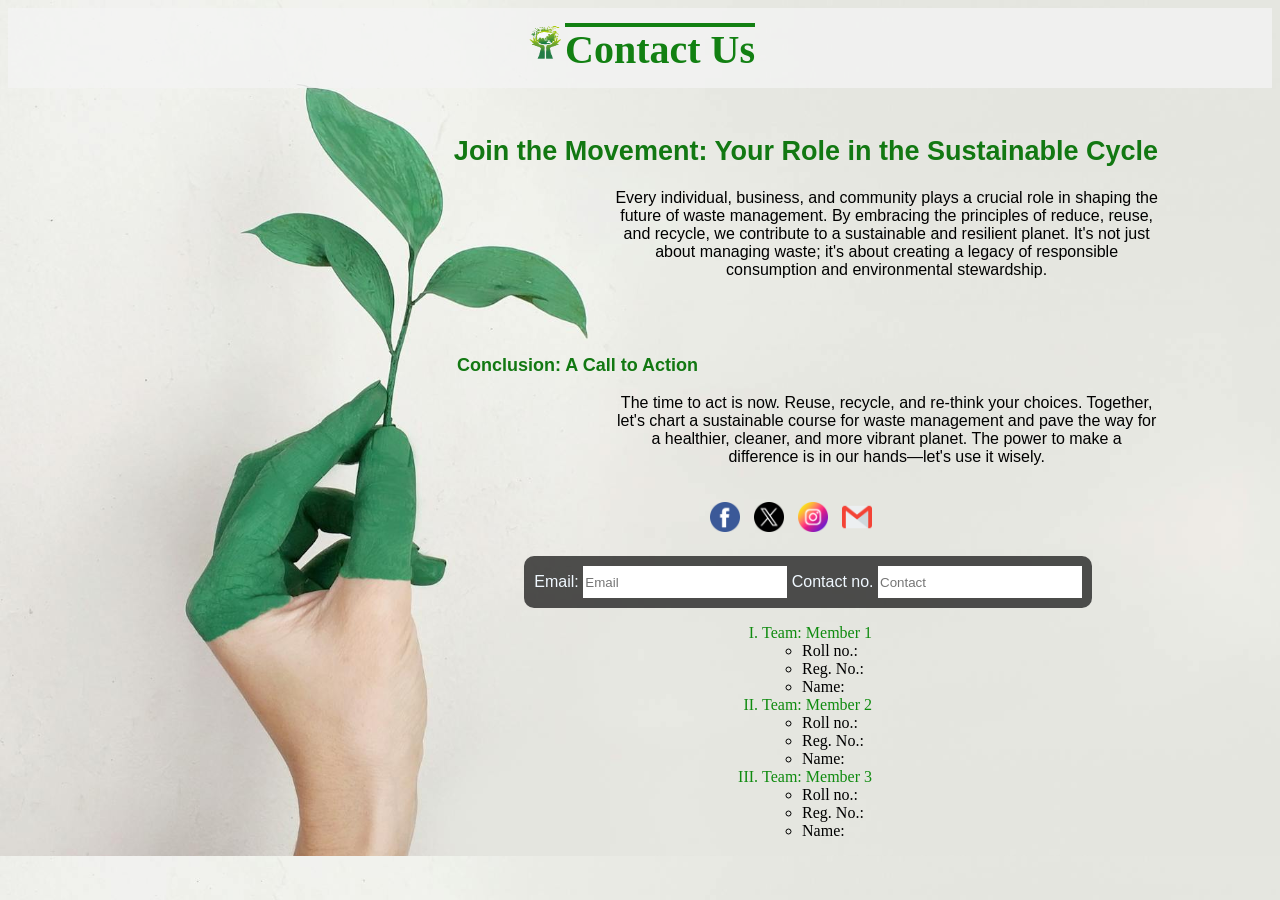
==== ContactUs.html @ 2e571635 "feat: Implement new Recycle, ReThink, Reuse, and index pages, consolidate image assets, and update C" ====
<!DOCTYPE html>
<html lang="en">
<head>
    <style>
        body{
            background-image: url(assets/images/pexels-alena-koval-886521.jpg);
            background-size: cover;
        }
        .head1{
            float: right;
            margin-top: 20px;
            margin-right: 100px;
            color: rgb(18, 120, 18);
            font-size: 18px;
            font-family: Arial, Helvetica, sans-serif;
        }
        .para1{
            float: right;
            margin-right: 100px;
            margin-left: 48%;
            text-align: center;
            font-size: medium;
            font-family:Arial, Helvetica, sans-serif;
            margin-top:0;
        }
        .head2{
            float: right;
            margin-top: 60px;
            margin-right: 560px;
            color: rgb(18, 120, 18);
            font-size: 18px;
            font-family:Arial, Helvetica, sans-serif;
        }
        .para2{
            float: right;
            margin-right: 100px;
            margin-left: 48%;
            text-align: center;
            font-size: medium;
            font-family:Arial, Helvetica, sans-serif;
            margin-top:0;
        }
        .info{
            float: right;
            margin-top: 20px;
            margin-left: 40%;
            margin-right: 180px;
            align-content: center;
            border:0;
            background-color: rgba(0, 0, 0, 0.671);
            color: aliceblue;
            border-radius: 10px;
            font-family: Arial, Helvetica, sans-serif;
            padding: 10px;
        }

        .social-links {
            display: inline-block;
            text-align: center;
            margin-right:400px;
            margin-top: 10px;
            float: right;
            word-spacing: 10px;
        }
    </style>
    <link href="assets/images/kisspng-earth-world-map-globe-vector-hand-planet-5a9af8cfde0632.1928504515201056799094.png" rel="icon" type="image/x-icon">
    <meta charset="UTF-8">
    <meta name="viewport" content="width=device-width, initial-scale=1.0">
    <title>Contact Us</title>
</head>
<body>
    <Header>
        <h1 style="text-align: center; background-color: rgba(244, 244, 244, 0.785); margin:0; padding: 15px; color: rgb(18, 128, 18); text-decoration: overline; font-size: 40px;"><img src="assets/images/kisspng-earth-world-map-globe-vector-hand-planet-5a9af8cfde0632.1928504515201056799094.png" width="40px" height="40px">Contact Us</h1>
    </Header>
    <fieldset style="border: 0;">
        <div class="head1">
            <h2>Join the Movement: Your Role in the Sustainable Cycle</h2>
        </div>
        <p class="para1">Every individual, business, and community plays a crucial role in shaping the future of waste management.
            By embracing the principles of reduce, reuse, and recycle, we contribute to a sustainable and resilient planet.
            It's not just about managing waste; it's about creating a legacy of responsible consumption and environmental stewardship.</p>
        <h3 class="head2">Conclusion: A Call to Action</h3>
        <p class="para2">The time to act is now. Reuse, recycle, and re-think your choices. Together, let's chart a sustainable course 
            for waste management and pave the way for a healthier, cleaner, and more vibrant planet. The power to make a difference is 
            in our hands—let's use it wisely.</p>
    </fieldset>
    <section class="social-links">
        <a href="#" target="_blank"><img src="assets/images/facebook.png" height="30px" width="30px"></a>
        <a href="#" target="_blank"><img src="assets/images/twitter.png" height="30px" width="30px"></a>
        <a href="#" target="_blank"><img src="assets/images/instagram.png" height="30px" width="30px"></a>
        <a href="#" target="_blank"><img src="assets/images/gmail.png" height="30px" width="30px"></a>
    </section>


    <fieldset class="info">
        <label for="email_input">Email:</label>
        <input style="width: 200px; height: 30px; border:0;" id="email_input" type="email" placeholder="Email">
        <label for="contact"><span>Contact no.</span></label>
        <input style="width: 200px; height: 30px; border:0;" id="contact" type="number" placeholder="Contact">
    </fieldset>
    <div style="float: right; width: fit-content; margin-left: 40%; margin-right: 400px;">
        <ol type="I" >
            <li style="color: rgb(15, 139, 15);">Team: Member 1</li>
                <ul>
                    <li>Roll no.: </li>
                    <li>Reg. No.: </li>
                    <li>Name: </li>
                </ul>
            <li style="color: rgb(15, 139, 15);">Team: Member 2</li>
                <ul>
                    <li>Roll no.: </li>
                    <li>Reg. No.: </li>
                    <li>Name: </li>
                </ul>
            <li style="color: rgb(15, 139, 15);">Team: Member 3</li>
                <ul>
                    <li>Roll no.: </li>
                    <li>Reg. No.: </li>
                    <li>Name: </li>
                </ul>
        </ol>
    </div>

</body>
</html>
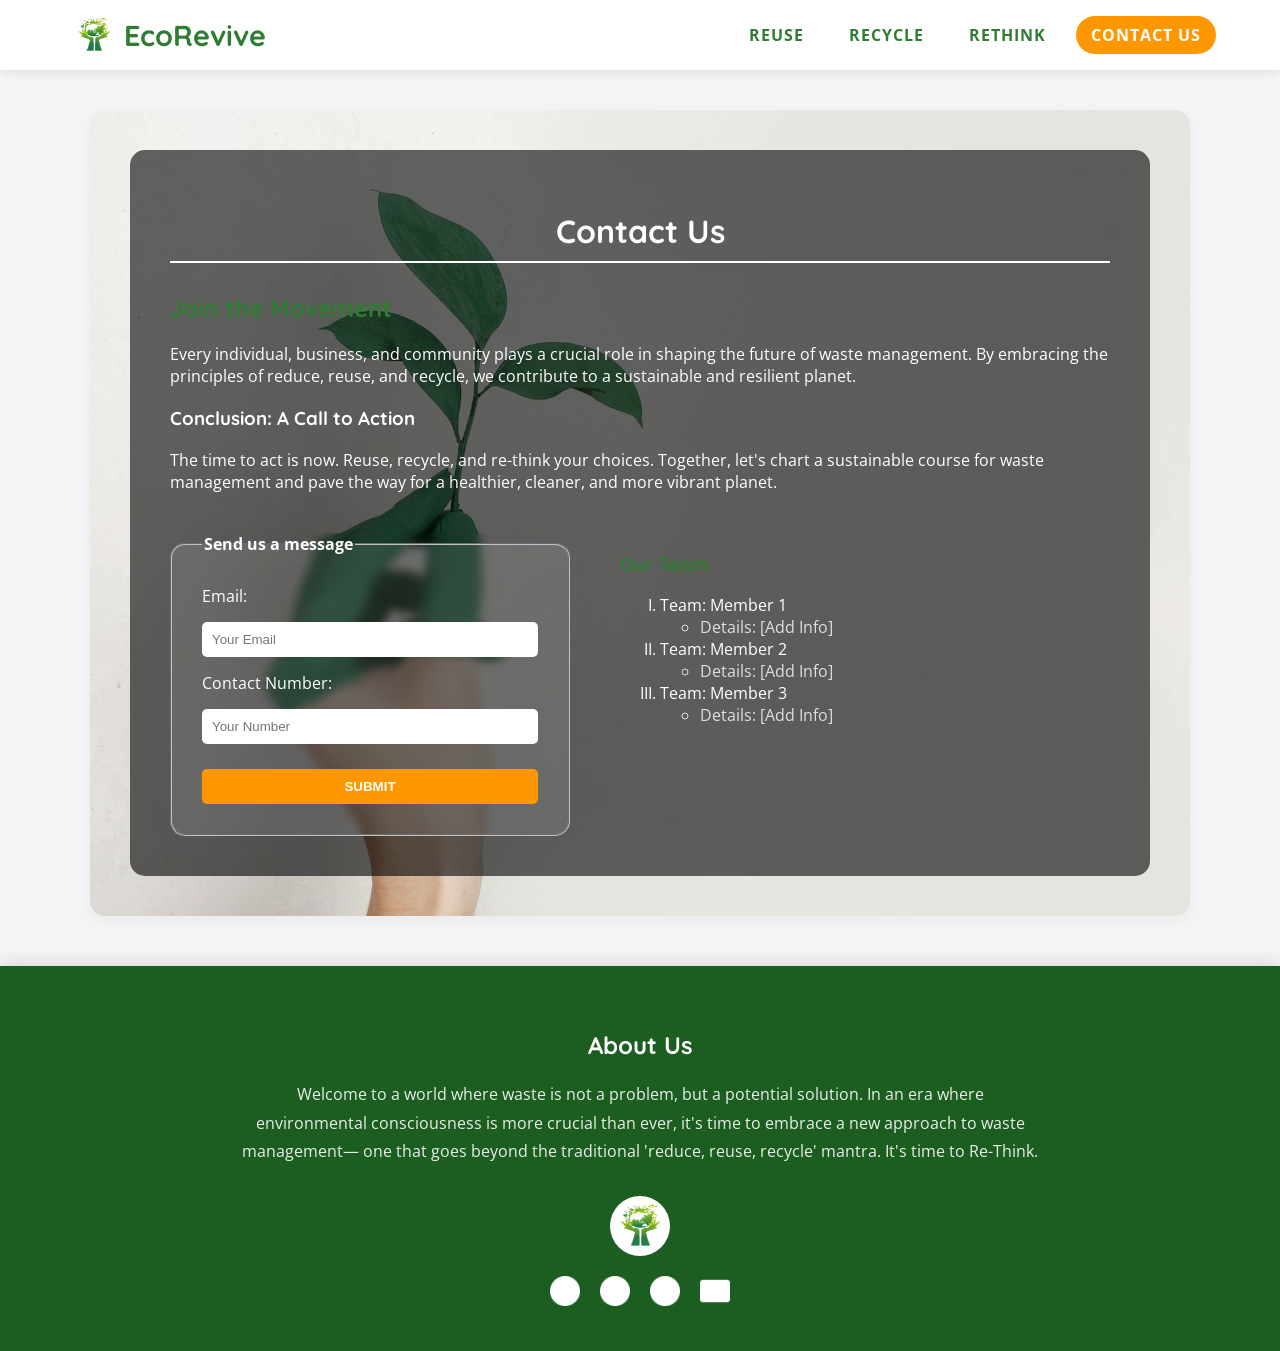
==== commit 53272f15: "refactor: Externalize inline styles to a new `style.css` and apply updated navigation and footer sty" ====
--- a/ContactUs.html
+++ b/ContactUs.html
@@ -1,125 +1,86 @@
 <!DOCTYPE html>
 <html lang="en">
 <head>
-    <style>
-        body{
-            background-image: url(assets/images/pexels-alena-koval-886521.jpg);
-            background-size: cover;
-        }
-        .head1{
-            float: right;
-            margin-top: 20px;
-            margin-right: 100px;
-            color: rgb(18, 120, 18);
-            font-size: 18px;
-            font-family: Arial, Helvetica, sans-serif;
-        }
-        .para1{
-            float: right;
-            margin-right: 100px;
-            margin-left: 48%;
-            text-align: center;
-            font-size: medium;
-            font-family:Arial, Helvetica, sans-serif;
-            margin-top:0;
-        }
-        .head2{
-            float: right;
-            margin-top: 60px;
-            margin-right: 560px;
-            color: rgb(18, 120, 18);
-            font-size: 18px;
-            font-family:Arial, Helvetica, sans-serif;
-        }
-        .para2{
-            float: right;
-            margin-right: 100px;
-            margin-left: 48%;
-            text-align: center;
-            font-size: medium;
-            font-family:Arial, Helvetica, sans-serif;
-            margin-top:0;
-        }
-        .info{
-            float: right;
-            margin-top: 20px;
-            margin-left: 40%;
-            margin-right: 180px;
-            align-content: center;
-            border:0;
-            background-color: rgba(0, 0, 0, 0.671);
-            color: aliceblue;
-            border-radius: 10px;
-            font-family: Arial, Helvetica, sans-serif;
-            padding: 10px;
-        }
-
-        .social-links {
-            display: inline-block;
-            text-align: center;
-            margin-right:400px;
-            margin-top: 10px;
-            float: right;
-            word-spacing: 10px;
-        }
-    </style>
-    <link href="assets/images/kisspng-earth-world-map-globe-vector-hand-planet-5a9af8cfde0632.1928504515201056799094.png" rel="icon" type="image/x-icon">
-    <meta charset="UTF-8">
-    <meta name="viewport" content="width=device-width, initial-scale=1.0">
-    <title>Contact Us</title>
+    <link rel="stylesheet" href="assets/css/style.css">
 </head>
 <body>
-    <Header>
-        <h1 style="text-align: center; background-color: rgba(244, 244, 244, 0.785); margin:0; padding: 15px; color: rgb(18, 128, 18); text-decoration: overline; font-size: 40px;"><img src="assets/images/kisspng-earth-world-map-globe-vector-hand-planet-5a9af8cfde0632.1928504515201056799094.png" width="40px" height="40px">Contact Us</h1>
-    </Header>
-    <fieldset style="border: 0;">
-        <div class="head1">
-            <h2>Join the Movement: Your Role in the Sustainable Cycle</h2>
+    <nav class="menu">
+        <a href="index.html">
+            <img src="assets/images/kisspng-earth-world-map-globe-vector-hand-planet-5a9af8cfde0632.1928504515201056799094.png" width="40" height="40" alt="Logo">
+            <span class="logo-text">EcoRevive</span>
+        </a>
+        <div class="nav-links">
+            <a href="Reuse.html" class="nav-item">Reuse</a>
+            <a href="Recycle.html" class="nav-item">Recycle</a>
+            <a href="ReThink.html" class="nav-item">Rethink</a>
+            <a href="ContactUs.html" class="nav-item" style="background-color: var(--accent-orange); color: white;">Contact Us</a>
         </div>
-        <p class="para1">Every individual, business, and community plays a crucial role in shaping the future of waste management.
-            By embracing the principles of reduce, reuse, and recycle, we contribute to a sustainable and resilient planet.
-            It's not just about managing waste; it's about creating a legacy of responsible consumption and environmental stewardship.</p>
-        <h3 class="head2">Conclusion: A Call to Action</h3>
-        <p class="para2">The time to act is now. Reuse, recycle, and re-think your choices. Together, let's chart a sustainable course 
-            for waste management and pave the way for a healthier, cleaner, and more vibrant planet. The power to make a difference is 
-            in our hands—let's use it wisely.</p>
-    </fieldset>
-    <section class="social-links">
-        <a href="#" target="_blank"><img src="assets/images/facebook.png" height="30px" width="30px"></a>
-        <a href="#" target="_blank"><img src="assets/images/twitter.png" height="30px" width="30px"></a>
-        <a href="#" target="_blank"><img src="assets/images/instagram.png" height="30px" width="30px"></a>
-        <a href="#" target="_blank"><img src="assets/images/gmail.png" height="30px" width="30px"></a>
-    </section>
+    </nav>
 
+    <div class="container" style="background-image: url('assets/images/pexels-alena-koval-886521.jpg'); background-size: cover; color: white;">
+        <div style="background: rgba(0,0,0,0.6); padding: 40px; border-radius: 15px;">
+            <header>
+                <h1 style="text-align: center; color: white; border-bottom: 2px solid white; padding-bottom: 10px;">Contact Us</h1>
+            </header>
 
-    <fieldset class="info">
-        <label for="email_input">Email:</label>
-        <input style="width: 200px; height: 30px; border:0;" id="email_input" type="email" placeholder="Email">
-        <label for="contact"><span>Contact no.</span></label>
-        <input style="width: 200px; height: 30px; border:0;" id="contact" type="number" placeholder="Contact">
-    </fieldset>
-    <div style="float: right; width: fit-content; margin-left: 40%; margin-right: 400px;">
-        <ol type="I" >
-            <li style="color: rgb(15, 139, 15);">Team: Member 1</li>
-                <ul>
-                    <li>Roll no.: </li>
-                    <li>Reg. No.: </li>
-                    <li>Name: </li>
-                </ul>
-            <li style="color: rgb(15, 139, 15);">Team: Member 2</li>
-                <ul>
-                    <li>Roll no.: </li>
-                    <li>Reg. No.: </li>
-                    <li>Name: </li>
-                </ul>
-            <li style="color: rgb(15, 139, 15);">Team: Member 3</li>
-                <ul>
-                    <li>Roll no.: </li>
-                    <li>Reg. No.: </li>
-                    <li>Name: </li>
-                </ul>
-        </ol>
+            <section style="margin-top: 30px;">
+                <h2>Join the Movement</h2>
+                <p>Every individual, business, and community plays a crucial role in shaping the future of waste management. By embracing the principles of reduce, reuse, and recycle, we contribute to a sustainable and resilient planet.</p>
+                
+                <h3 style="color: white;">Conclusion: A Call to Action</h3>
+                <p>The time to act is now. Reuse, recycle, and re-think your choices. Together, let's chart a sustainable course for waste management and pave the way for a healthier, cleaner, and more vibrant planet.</p>
+            </section>
+
+            <div style="display: flex; gap: 50px; margin-top: 40px; flex-wrap: wrap;">
+                <fieldset class="info" style="flex: 1; min-width: 300px; margin: 0; background: rgba(255,255,255,0.1); backdrop-filter: blur(5px);">
+                    <legend style="color: white; font-weight: bold;">Send us a message</legend>
+                    <label for="email_input">Email:</label>
+                    <input type="email" id="email_input" placeholder="Your Email">
+                    <label for="contact">Contact Number:</label>
+                    <input type="number" id="contact" placeholder="Your Number">
+                    <button style="background: var(--accent-orange); color: white; border: none; padding: 10px; border-radius: 5px; cursor: pointer; margin-top: 10px; font-weight: bold;">SUBMIT</button>
+                </fieldset>
+
+                <div style="flex: 1; min-width: 300px;">
+                    <h3>Our Team</h3>
+                    <ol type="I" style="color: white;">
+                        <li>Team: Member 1</li>
+                        <ul style="opacity: 0.8;">
+                            <li>Details: [Add Info]</li>
+                        </ul>
+                        <li>Team: Member 2</li>
+                        <ul style="opacity: 0.8;">
+                            <li>Details: [Add Info]</li>
+                        </ul>
+                        <li>Team: Member 3</li>
+                        <ul style="opacity: 0.8;">
+                            <li>Details: [Add Info]</li>
+                        </ul>
+                    </ol>
+                </div>
+            </div>
+        </div>
     </div>
 
+    <footer>
+        <h3>About Us</h3>
+        <p>
+            Welcome to a world where waste is not a problem, but a potential solution. 
+            In an era where environmental consciousness is more crucial than ever, it's time to embrace a new approach to waste 
+            management— one that goes beyond the traditional 'reduce, reuse, recycle' mantra. 
+            It's time to Re-Think.
+        </p>
+        
+        <div style="background-color: white; width: 60px; height: 60px; margin: 0 auto; border-radius: 50%; padding: 5px;">
+            <img src="assets/images/kisspng-earth-world-map-globe-vector-hand-planet-5a9af8cfde0632.1928504515201056799094.png" width="50" height="50">
+        </div>
+
+        <section class="social-links">
+            <a href="#"><img src="assets/images/facebook.png" alt="Facebook"></a>
+            <a href="#"><img src="assets/images/twitter.png" alt="Twitter"></a>
+            <a href="#"><img src="assets/images/instagram.png" alt="Instagram"></a>
+            <a href="#"><img src="assets/images/gmail.png" alt="Gmail"></a>
+        </section>
+    </footer>
 </body>
 </html>
--- a/assets/css/style.css
+++ b/assets/css/style.css
@@ -0,0 +1,193 @@
+@import url('https://fonts.googleapis.com/css2?family=Quicksand:wght@400;700&family=Open+Sans:wght@400;600&display=swap');
+
+:root {
+    --primary-green: #2e7d32;
+    --secondary-green: #4caf50;
+    --accent-orange: #ff9800;
+    --accent-orange-hover: #e68a00;
+    --glass-bg: rgba(255, 255, 255, 0.8);
+    --footer-bg: #1b5e20;
+    --body-bg: #f5f5f5;
+    --text-dark: #333;
+    --text-light: #fff;
+    --white-soft: rgba(255, 255, 255, 0.95);
+}
+
+* {
+    box-sizing: border-box;
+    transition: all 0.3s ease;
+}
+
+body, html {
+    margin: 0;
+    padding: 0;
+    width: 100%;
+    min-height: 100vh;
+    font-family: 'Open Sans', sans-serif;
+    background-color: var(--body-bg);
+    color: var(--text-dark);
+}
+
+/* Navigation Menu */
+.menu {
+    position: sticky;
+    top: 0;
+    z-index: 1000;
+    border: none;
+    margin: 0;
+    padding: 10px 5%;
+    display: flex;
+    align-items: center;
+    justify-content: flex-start;
+    gap: 30px;
+    background: var(--white-soft);
+    box-shadow: 0 2px 10px rgba(0,0,0,0.1);
+    backdrop-filter: blur(10px);
+}
+
+.menu a {
+    text-decoration: none;
+    color: var(--primary-green);
+    font-weight: 700;
+    font-size: 1.1rem;
+    padding: 5px 10px;
+    border-radius: 5px;
+    display: flex;
+    align-items: center;
+    gap: 10px;
+}
+
+.menu a img {
+    border-radius: 50%;
+}
+
+.menu .nav-links {
+    display: flex;
+    gap: 15px;
+    margin-left: auto;
+}
+
+.menu .nav-item {
+    padding: 8px 15px;
+    border-radius: 20px;
+    font-size: 1rem;
+    text-transform: uppercase;
+    letter-spacing: 1px;
+}
+
+.menu .nav-item:hover {
+    background-color: var(--accent-orange);
+    color: var(--text-light);
+    text-decoration: none;
+}
+
+.logo-text {
+    font-family: 'Quicksand', sans-serif;
+    font-size: 1.8rem;
+    font-weight: 700;
+}
+
+/* Headers */
+h1, h2, h3 {
+    font-family: 'Quicksand', sans-serif;
+    color: var(--primary-green);
+}
+
+/* Footer Styling */
+footer {
+    background-color: var(--footer-bg);
+    color: var(--text-light);
+    text-align: center;
+    padding: 40px 10%;
+    margin-top: 50px;
+    box-shadow: 0 -5px 15px rgba(0,0,0,0.1);
+}
+
+footer h3 {
+    color: var(--text-light);
+    font-size: 1.5rem;
+    margin-bottom: 20px;
+}
+
+footer p {
+    line-height: 1.8;
+    max-width: 800px;
+    margin: 0 auto 30px;
+    opacity: 0.9;
+}
+
+.social-links {
+    display: flex;
+    justify-content: center;
+    gap: 20px;
+    margin-top: 20px;
+}
+
+.social-links a img {
+    filter: brightness(0) invert(1);
+    width: 30px;
+    height: 30px;
+}
+
+.social-links a:hover img {
+    transform: scale(1.2);
+    filter: none;
+}
+
+/* Hero Section */
+.Section_top {
+    width: 100%;
+    height: 80vh;
+    display: flex;
+    align-items: center;
+    justify-content: center;
+    background-position: center;
+    background-size: cover;
+    animation: change 20s infinite alternate ease-in-out;
+}
+
+.about {
+    background: rgba(255, 255, 255, 0.85);
+    padding: 30px 60px;
+    border-radius: 50px;
+    font-size: 3rem;
+    box-shadow: 0 10px 30px rgba(0,0,0,0.2);
+    border: 2px solid var(--primary-green);
+}
+
+/* Page Containers */
+.container {
+    max-width: 1100px;
+    margin: 40px auto;
+    padding: 40px;
+    background: white;
+    border-radius: 15px;
+    box-shadow: 0 5px 20px rgba(0,0,0,0.05);
+}
+
+/* Images */
+.responsive-img {
+    max-width: 100%;
+    height: auto;
+    border-radius: 10px;
+    box-shadow: 0 4px 15px rgba(0,0,0,0.1);
+}
+
+/* Contact Form Specifics */
+.info {
+    background: #333;
+    padding: 30px;
+    border-radius: 15px;
+    color: white;
+    display: flex;
+    flex-direction: column;
+    gap: 15px;
+    max-width: 400px;
+    margin: 30px auto;
+}
+
+.info input {
+    padding: 10px;
+    border-radius: 5px;
+    border: none;
+}
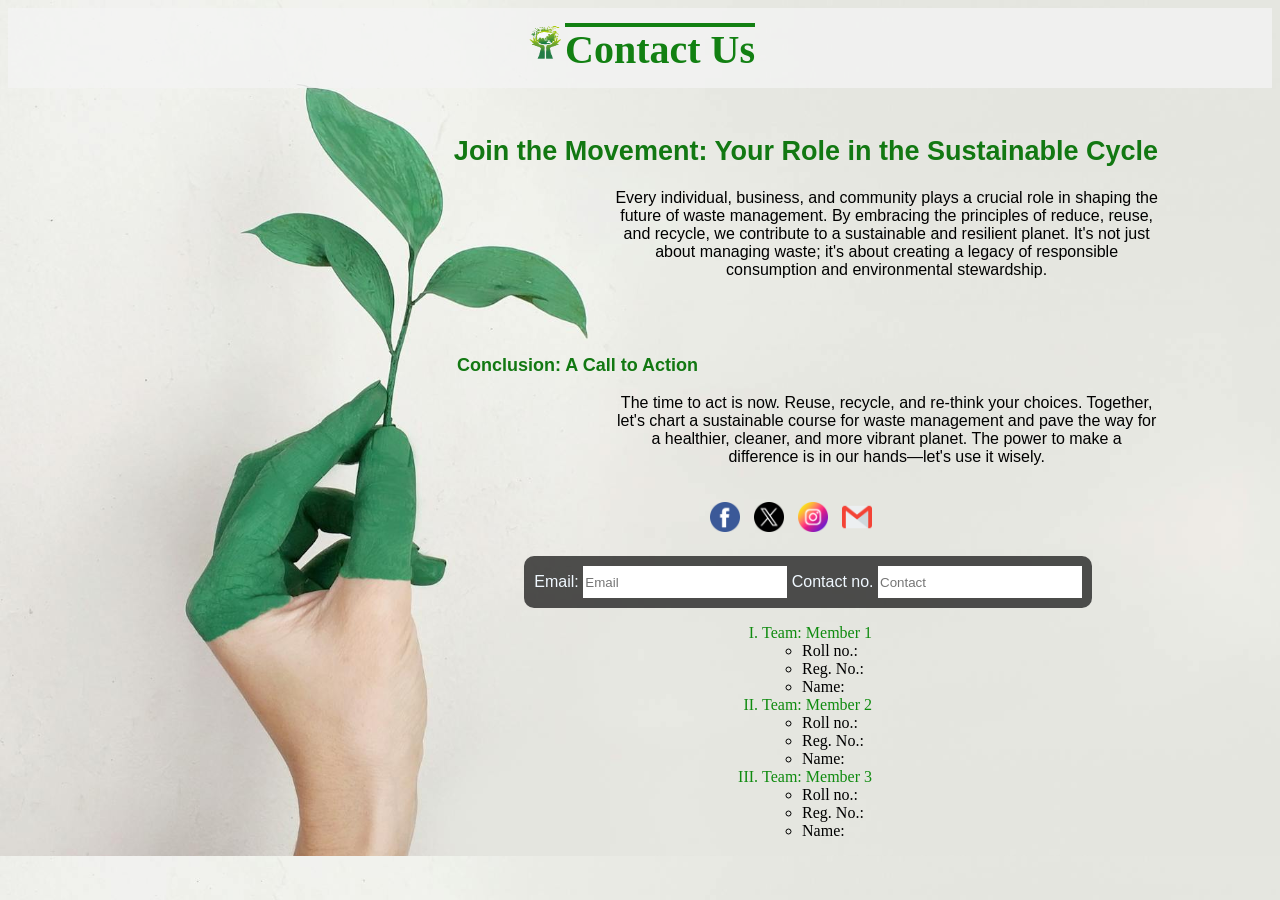
==== commit c0f370b7: "refactor: Redesign page layouts and styling by integrating inline CSS and updating content structure" ====
--- a/ContactUs.html
+++ b/ContactUs.html
@@ -1,86 +1,125 @@
-<!DOCTYPE html>
-<html lang="en">
-<head>
-    <link rel="stylesheet" href="assets/css/style.css">
-</head>
-<body>
-    <nav class="menu">
-        <a href="index.html">
-            <img src="assets/images/kisspng-earth-world-map-globe-vector-hand-planet-5a9af8cfde0632.1928504515201056799094.png" width="40" height="40" alt="Logo">
-            <span class="logo-text">EcoRevive</span>
-        </a>
-        <div class="nav-links">
-            <a href="Reuse.html" class="nav-item">Reuse</a>
-            <a href="Recycle.html" class="nav-item">Recycle</a>
-            <a href="ReThink.html" class="nav-item">Rethink</a>
-            <a href="ContactUs.html" class="nav-item" style="background-color: var(--accent-orange); color: white;">Contact Us</a>
-        </div>
-    </nav>
-
-    <div class="container" style="background-image: url('assets/images/pexels-alena-koval-886521.jpg'); background-size: cover; color: white;">
-        <div style="background: rgba(0,0,0,0.6); padding: 40px; border-radius: 15px;">
-            <header>
-                <h1 style="text-align: center; color: white; border-bottom: 2px solid white; padding-bottom: 10px;">Contact Us</h1>
-            </header>
-
-            <section style="margin-top: 30px;">
-                <h2>Join the Movement</h2>
-                <p>Every individual, business, and community plays a crucial role in shaping the future of waste management. By embracing the principles of reduce, reuse, and recycle, we contribute to a sustainable and resilient planet.</p>
-                
-                <h3 style="color: white;">Conclusion: A Call to Action</h3>
-                <p>The time to act is now. Reuse, recycle, and re-think your choices. Together, let's chart a sustainable course for waste management and pave the way for a healthier, cleaner, and more vibrant planet.</p>
-            </section>
-
-            <div style="display: flex; gap: 50px; margin-top: 40px; flex-wrap: wrap;">
-                <fieldset class="info" style="flex: 1; min-width: 300px; margin: 0; background: rgba(255,255,255,0.1); backdrop-filter: blur(5px);">
-                    <legend style="color: white; font-weight: bold;">Send us a message</legend>
-                    <label for="email_input">Email:</label>
-                    <input type="email" id="email_input" placeholder="Your Email">
-                    <label for="contact">Contact Number:</label>
-                    <input type="number" id="contact" placeholder="Your Number">
-                    <button style="background: var(--accent-orange); color: white; border: none; padding: 10px; border-radius: 5px; cursor: pointer; margin-top: 10px; font-weight: bold;">SUBMIT</button>
-                </fieldset>
-
-                <div style="flex: 1; min-width: 300px;">
-                    <h3>Our Team</h3>
-                    <ol type="I" style="color: white;">
-                        <li>Team: Member 1</li>
-                        <ul style="opacity: 0.8;">
-                            <li>Details: [Add Info]</li>
-                        </ul>
-                        <li>Team: Member 2</li>
-                        <ul style="opacity: 0.8;">
-                            <li>Details: [Add Info]</li>
-                        </ul>
-                        <li>Team: Member 3</li>
-                        <ul style="opacity: 0.8;">
-                            <li>Details: [Add Info]</li>
-                        </ul>
-                    </ol>
-                </div>
-            </div>
-        </div>
-    </div>
-
-    <footer>
-        <h3>About Us</h3>
-        <p>
-            Welcome to a world where waste is not a problem, but a potential solution. 
-            In an era where environmental consciousness is more crucial than ever, it's time to embrace a new approach to waste 
-            management— one that goes beyond the traditional 'reduce, reuse, recycle' mantra. 
-            It's time to Re-Think.
-        </p>
-        
-        <div style="background-color: white; width: 60px; height: 60px; margin: 0 auto; border-radius: 50%; padding: 5px;">
-            <img src="assets/images/kisspng-earth-world-map-globe-vector-hand-planet-5a9af8cfde0632.1928504515201056799094.png" width="50" height="50">
-        </div>
-
-        <section class="social-links">
-            <a href="#"><img src="assets/images/facebook.png" alt="Facebook"></a>
-            <a href="#"><img src="assets/images/twitter.png" alt="Twitter"></a>
-            <a href="#"><img src="assets/images/instagram.png" alt="Instagram"></a>
-            <a href="#"><img src="assets/images/gmail.png" alt="Gmail"></a>
-        </section>
-    </footer>
-</body>
+<!DOCTYPE html>
+<html lang="en">
+<head>
+    <style>
+        body{
+            background-image: url(assets/images/pexels-alena-koval-886521.jpg);
+            background-size: cover;
+        }
+        .head1{
+            float: right;
+            margin-top: 20px;
+            margin-right: 100px;
+            color: rgb(18, 120, 18);
+            font-size: 18px;
+            font-family: Arial, Helvetica, sans-serif;
+        }
+        .para1{
+            float: right;
+            margin-right: 100px;
+            margin-left: 48%;
+            text-align: center;
+            font-size: medium;
+            font-family:Arial, Helvetica, sans-serif;
+            margin-top:0;
+        }
+        .head2{
+            float: right;
+            margin-top: 60px;
+            margin-right: 560px;
+            color: rgb(18, 120, 18);
+            font-size: 18px;
+            font-family:Arial, Helvetica, sans-serif;
+        }
+        .para2{
+            float: right;
+            margin-right: 100px;
+            margin-left: 48%;
+            text-align: center;
+            font-size: medium;
+            font-family:Arial, Helvetica, sans-serif;
+            margin-top:0;
+        }
+        .info{
+            float: right;
+            margin-top: 20px;
+            margin-left: 40%;
+            margin-right: 180px;
+            align-content: center;
+            border:0;
+            background-color: rgba(0, 0, 0, 0.671);
+            color: aliceblue;
+            border-radius: 10px;
+            font-family: Arial, Helvetica, sans-serif;
+            padding: 10px;
+        }
+
+        .social-links {
+            display: inline-block;
+            text-align: center;
+            margin-right:400px;
+            margin-top: 10px;
+            float: right;
+            word-spacing: 10px;
+        }
+    </style>
+    <link href="assets/images/kisspng-earth-world-map-globe-vector-hand-planet-5a9af8cfde0632.1928504515201056799094.png" rel="icon" type="image/x-icon">
+    <meta charset="UTF-8">
+    <meta name="viewport" content="width=device-width, initial-scale=1.0">
+    <title>Contact Us</title>
+</head>
+<body>
+    <Header>
+        <h1 style="text-align: center; background-color: rgba(244, 244, 244, 0.785); margin:0; padding: 15px; color: rgb(18, 128, 18); text-decoration: overline; font-size: 40px;"><img src="assets/images/kisspng-earth-world-map-globe-vector-hand-planet-5a9af8cfde0632.1928504515201056799094.png" width="40px" height="40px">Contact Us</h1>
+    </Header>
+    <fieldset style="border: 0;">
+        <div class="head1">
+            <h2>Join the Movement: Your Role in the Sustainable Cycle</h2>
+        </div>
+        <p class="para1">Every individual, business, and community plays a crucial role in shaping the future of waste management.
+            By embracing the principles of reduce, reuse, and recycle, we contribute to a sustainable and resilient planet.
+            It's not just about managing waste; it's about creating a legacy of responsible consumption and environmental stewardship.</p>
+        <h3 class="head2">Conclusion: A Call to Action</h3>
+        <p class="para2">The time to act is now. Reuse, recycle, and re-think your choices. Together, let's chart a sustainable course 
+            for waste management and pave the way for a healthier, cleaner, and more vibrant planet. The power to make a difference is 
+            in our hands—let's use it wisely.</p>
+    </fieldset>
+    <section class="social-links">
+        <a href="#"><img src="assets/images/facebook.png" height="30px" width="30px"></a>
+        <a href="#"><img src="assets/images/twitter.png" height="30px" width="30px"></a>
+        <a href="#"><img src="assets/images/instagram.png" height="30px" width="30px"></a>
+        <a href="#"><img src="assets/images/gmail.png" height="30px" width="30px"></a>
+    </section>
+
+
+    <fieldset class="info">
+        <label for="email_input">Email:</label>
+        <input style="width: 200px; height: 30px; border:0;" id="email_input" type="email" placeholder="Email">
+        <label for="contact"><span>Contact no.</span></label>
+        <input style="width: 200px; height: 30px; border:0;" id="contact" type="number" placeholder="Contact">
+    </fieldset>
+    <div style="float: right; width: fit-content; margin-left: 40%; margin-right: 400px;">
+        <ol type="I" >
+            <li style="color: rgb(15, 139, 15);">Team: Member 1</li>
+                <ul>
+                    <li>Roll no.: </li>
+                    <li>Reg. No.: </li>
+                    <li>Name: </li>
+                </ul>
+            <li style="color: rgb(15, 139, 15);">Team: Member 2</li>
+                <ul>
+                    <li>Roll no.: </li>
+                    <li>Reg. No.: </li>
+                    <li>Name: </li>
+                </ul>
+            <li style="color: rgb(15, 139, 15);">Team: Member 3</li>
+                <ul>
+                    <li>Roll no.: </li>
+                    <li>Reg. No.: </li>
+                    <li>Name: </li>
+                </ul>
+        </ol>
+    </div>
+
+</body>
 </html>
